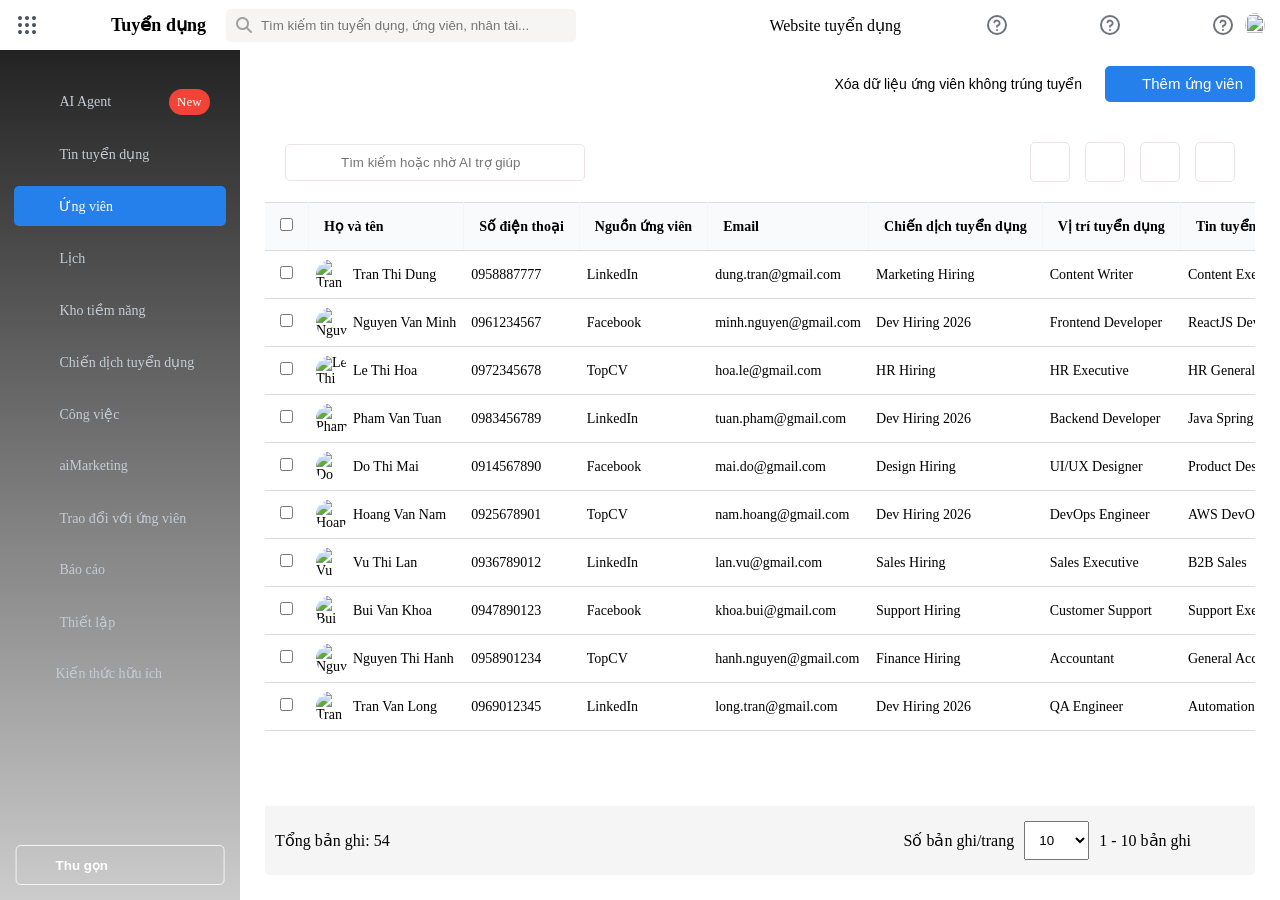
==== index.html @ 7d5caa88 "fix UI" ====
<!DOCTYPE html>
<html lang="vi">

<head>
  <meta charset="UTF-8">
  <meta name="viewport" content="width=device-width, initial-scale=1.0">
  <title>AMIS - Ứng viên</title>

  <link rel="stylesheet" href="https://cdnjs.cloudflare.com/ajax/libs/font-awesome/6.5.0/css/all.min.css">
  <link rel="stylesheet" href="./assets/css/style.css">
  <link rel="stylesheet" type="text/css" href="https://testcdnamisapp.misacdn.net/fonts/font.inter.css">
</head>

<body>

  <!-- HEADER -->
  <header class="header">
    <div class="header__left">
      <div class="header__menu-icon"></div>
      <div class="header__logo"></div>
      <div class="header__title"><b>Tuyển dụng</b></div>
      <div class="header__search">
        <input type="text" placeholder="Tìm kiếm tin tuyển dụng, ứng viên, nhân tài...">
      </div>
    </div>
    <div class="header__right">
      <div class="recruitment-page">
        <div class="recruitment-page__icon"></div>
        <div class="recruitment-page__text">Website tuyển dụng</div>
      </div>
      <div class="icon-header">
        <div class="header__notification icon-header"></div>
      </div>
      <div class="icon-header">
        <div class="header__store"></div>
      </div>
      <div class="icon-header">
        <div class="header__help icon-header"></div>
      </div>
       <div class="icon-header">
        <div class="header__notification icon-header"></div>
      </div>
      <div class="icon-header">
        <div class="header__store"></div>
      </div>
      <div class="icon-header">
        <div class="header__help icon-header"></div>
      </div>
       <div class="icon-header">
        <div class="header__notification icon-header"></div>
      </div>
      <div class="icon-header">
        <div class="header__store"></div>
      </div>
      <div class="icon-header">
        <div class="header__help icon-header"></div>
      </div>
      <div class="header__avatar">
        <img
          src="https://amisplatform.misacdn.net/APIS/PlatformAPI/api/Avatar/77b8feac-dfe5-4b47-b1ff-ac9a2eaced5a/LT0YJBOP.jpg?avatarID=03762a31-c8c5-45ae-887b-17bcdc47043b&width=64&height=64"
          alt="">
      </div>
    </div>
  </header>

  <!-- LAYOUT -->
  <section class="layout">

    <!-- SIDEBAR -->
    <aside class="layout__sidebar">
      <div class="sidebar__item">
        <div class="sidebar__container">
          <div class="sidebar__icon ai-agent"></div>
          <div class="sidebar-text ">AI Agent <span>New</span></div>
        </div>
      </div>
      <div class="sidebar__item">
        <div class="sidebar__container">
          <div class="sidebar__icon news-candidate"></div>
          <a href="news.html" class="sidebar-text">Tin tuyển dụng</a>
        </div>
      </div>
      <div class="sidebar__item">
        <div class="sidebar__container sidebar--acitve">
          <div class="sidebar__icon candidate"></div>
          <div class="sidebar-text ">Ứng viên</div>
        </div>
      </div>
      <div class="sidebar__item">
        <div class="sidebar__container">
          <div class="sidebar__icon calendar"></div>
          <div class="sidebar-text ">Lịch</div>
        </div>
      </div>
      <div class="sidebar__item">
        <div class="sidebar__container">
          <div class="sidebar__icon talent-pool"></div>
          <div class="sidebar-text ">Kho tiềm năng</div>
        </div>
      </div>
     
       <div class="sidebar__item">
        <div class="sidebar__container">
          <div class="sidebar__icon recruitment-campaign"></div>
          <div class="sidebar-text ">Chiến dịch tuyển dụng</div>
        </div>
      </div>
       <div class="sidebar__item">
        <div class="sidebar__container">
          <div class="sidebar__icon jobs"></div>
          <div class="sidebar-text ">Công việc</div>
        </div>
      </div>
       <div class="sidebar__item">
        <div class="sidebar__container">
          <div class="sidebar__icon ai-marketing"></div>
          <div class="sidebar-text ">aiMarketing</div>
        </div>
      </div>
       <div class="sidebar__item">
        <div class="sidebar__container ">
          <div class="sidebar__icon candidate-messages"></div>
          <div class="sidebar-text">Trao đổi với ứng viên</div>
        </div>
      </div>
       <div class="sidebar__item">
        <div class="sidebar__container">
          <div class="sidebar__icon reports"></div>
          <div class="sidebar-text ">Báo cáo</div>
        </div>
      </div>
       <div class="sidebar__item">
        <div class="sidebar__container">
          <div class="sidebar__icon settings"></div>
          <div class="sidebar-text ">Thiết lập</div>
        </div>
      </div>
       <div class="sidebar__item">
        <div class="sidebar__container">
          <div class="sidebar__icon knowledge-base"></div>
          <div class="sidebar-text ">Kiến thức hữu ích</div>
        </div>
      </div>

      <button class="sidebar__toggle">
        <span class="icon-toogle"></span>
        <span class="toggle-label">Thu gọn</span>
      </button>
    </aside>

    <!-- NỘI DUNG -->
    <main class="layout__content">
      <div class="title__header">
        <div class="title__left">Ứng viên</div>
        <div class="title__right">
          <button class="delete item-button">
            <div class="icon-delete"></div>
            Xóa dữ liệu ứng viên không trúng tuyển
          </button>
          <button class="add item-button add-candidates">
            <div class="icon-add"></div>
            Thêm ứng viên
          </button>
        </div>
      </div>

      <div class="content">
        <div class="selected_content display-none">
          <p class="selected-count"></p>
          <button class="unselect ">Bỏ chọn</button>
          <button class="send-email btn-selected">
            <div class="btn-selected__icon send-email__icon">

            </div>
            Gửi email
          </button>
          <button class="tag-manager btn-selected">
            <div class="btn-selected__icon tag-manager__icon">

            </div>
            Quản lý thẻ
          </button>
          <button class="create-job btn-selected">
            <div class="btn-selected__icon create-job__icon">

            </div>
            Tạo công việc
          </button>
                <div id="delete-selected" class="btn-selected">Xóa ứng viên đã chọn</div>




        </div>
        <div class="content__nav">

          <div class="content__search">
              <div class="icon-search-ami">
            </div>
            <input id="input-search" type="text" placeholder="Tìm kiếm hoặc nhờ AI trợ giúp">
          </div>

          <div class="content__feature">
            <div class="filter">
              <div class="icon"></div>
            </div>
            <div class="filter">
              <div class="icon"></div>
            </div>
            <div class="filter">
              <div class="icon"></div>
            </div>
            <div class="filter">
              <div class="icon"></div>
            </div>
          </div>
        </div>

        <div class="content_body">
          <div class="table-wrapper">
            <table class="candidate-table">
              <thead>
                <tr>
                  <th class="checkbox"><input id="checked-all" type="checkbox"></th>
                  <th>Họ và tên</th>
                  <th>Số điện thoại</th>
                  <th>Nguồn ứng viên</th>
                  <th>Email</th>
                  <th>Chiến dịch tuyển dụng</th>
                  <th>Vị trí tuyển dụng</th>
                  <th>Tin tuyển dụng</th>
                  <th>Vòng tuyển dụng</th>
                  <th>Đánh giá</th>
                  <th>Quốc gia</th>
                  <th>Tỉnh / Thành phố</th>
                  <th>Phường / Xã</th>
                  <th></th>
                </tr>
              </thead>
              <tbody>
                
              </tbody>
            </table>
          </div>
        </div>

        <div class="foot-table">
          <div class="total-record"></div>
          <div class="total-page">
            Số bản ghi/trang
            <select id="select_page_size">
              <option value="5">5</option>
              <option value="10" selected>10</option>
              <option value="15">15</option>
              <option value="25">25</option>
              <option value="50">50</option>
              <option value="100">100</option>
            </select>
            <div class="desc index-record"></div>
            <div class="prev-next">
              <button class="prev"></button>
              <button class="next"></button>
            </div>
          </div>
        </div>
      </div>
    </main>
  </section>

  <!-- MODAL THÊM ỨNG VIÊN -->
  <div class="form" id="form__add">
    <div class="form__bg"></div>
    <div class="form__container">
      <div class="form__header">
        <div class="form__header__title">Thêm ứng viên</div>
        <div class="mi__icon">
          <div class="mi__icon__close"></div>
        </div>
      </div>

      <div class="form__content">
        <div class="form__content__file">
          <div class="form__content__text">
            <div class="form__content__file__title">Kéo thả hoặc bấm vào đây để tải CV lên</div>
            <div class="form__content__file__note">
              Chấp nhận file .doc, .docx, .pdf, .jpg, .jpeg, .png
              <span>(Dung lượng &lt; 15 Mb)</span>
            </div>
          </div>
        </div>

        <div class="form__content__infor">
          <div class="form__content_avatar">
            <div class="form__content_img">Ảnh
            </div>
          </div>
          <div class="form__infor__user">
            <div class="ms__row">
              <label class="ms__label">Họ và tên <span class="ms__require">*</span></label>
              <div class="ms__input"><input id="input-fullName" type="text" placeholder="Nhập họ và tên"></div>
            </div>
            <div class="ms__row ms__flex">
              <div>
                <label class="ms__label">Ngày sinh <span class="ms__require">*</span></label>
                <div class="ms__input"><input id="input-dob" type="date"></div>
              </div>
              <div>
                <label class="ms__label">Giới tính <span class="ms__require">*</span></label>
                <div class="ms__input">
                  <select id="input-gender">
                    <option value="">Chọn giới tính</option>
                    <option value="male">Nam</option>
                    <option value="female">Nữ</option>
                    <option value="other">Khác</option>
                  </select>
                </div>
              </div>
            </div>
            <div class="ms__row">
              <label class="ms__label">Khu vực <span class="ms__require">*</span></label>
              <div class="ms__input"><input id="input-area" type="text"></div>
            </div>
            <div class="ms__row ms__flex">
              <div>
                <label class="ms__label">Số điện thoại</label>
                <div class="ms__input"><input id="input-phone" type="text" placeholder="Nhập số điện thoại"></div>
              </div>
              <div>
                <label class="ms__label">Email</label>
                <div class="ms__input"><input id="input-email" type="email" placeholder="Nhập email"></div>
              </div>
            </div>
            <div class="ms__row">
              <label class="ms__label">Quốc gia <span class="ms__require">*</span></label>
              <div class="ms__input"><input id="input-country" type="text" placeholder="Nhập quốc gia"></div>
            </div>
            <div class="ms__row">
              <label class="ms__label">Tỉnh / Thành phố <span class="ms__require">*</span></label>
              <div class="ms__input"><select id="input-province">
                  <option value="Hà Nội">Hà Nội</option>
                  <option value="TP.HCM">TP.HCM</option>
                  <option value="Đà Nẵng">Đà Nẵng</option>
                  <option value="Hải Phòng">Hải Phòng</option>
                </select></div>
            </div>
            <div class="ms__row">
              <label class="ms__label">Phường / Xã <span class="ms__require">*</span></label>
              <div class="ms__input"><select id="input-ward">
                  <option value="1">Xã 1</option>
                  <option value="2">Xã 2</option>
                  <option value="3">Xã 3</option>
                  <option value="4">Xã 4</option>
                  <option value="5">Xã 5</option>
                  <option value="6">Xã 6</option>
                  <option value="7">Xã 7</option>
                  <option value="8">Xã 8</option>
                </select></div>
            </div>
            <div class="ms__row">
              <label class="ms__label">Địa chỉ <span class="ms__require">*</span></label>
              <div class="ms__input"><input type="text" id="input-address" placeholder="Nhập địa chỉ"></div>
            </div>

            <div class="form__section">
              <div class="form__section__title">HỌC VẤN</div>
              <div class="ms__row ms__flex">
                <div><label class="ms__label">Trình độ đào tạo</label></div>
                <div>
                  <div class="ms__input"><input id="input-educationLevel" type="text"
                      placeholder="Nhập trình độ đào tạo"></div>
                </div>
              </div>
              <div class="ms__row ms__flex">
                <div><label class="ms__label">Nơi đào tạo</label></div>
                <div>
                  <div class="ms__input"><input id="input-educationPlace" type="text" placeholder="Nhập nơi đào tạo">
                  </div>
                </div>
              </div>
              <div class="ms__row ms__flex">
                <div><label class="ms__label">Chuyên ngành</label></div>
                <div>
                  <div class="ms__input"><input id="input-major" type="text" placeholder="Nhập chuyên ngành"></div>
                </div>
              </div>
              <div class="form__add">+ Thêm học vấn</div>
            </div>

            <div class="ms__row ms__flex">
              <div>
                <label class="ms__label">Ngày ứng tuyển <span class="ms__require">*</span></label>
                <div class="ms__input"><input id="input-applicationDate" type="date" value="2026-03-05"></div>
              </div>
              <div>
                <label class="ms__label">Nguồn ứng viên</label>
                <div class="ms__input">
                  <select id="input-candidate-source">
                    <option value="" selected disabled>Chọn nguồn ứng viên</option>
                    <option value="1">Facebook</option>
                    <option value="2">TopCV</option>
                    <option value="3">LinkedIn</option>
                  </select>
                </div>
              </div>
            </div>
            <div class="ms__row ms__flex">
              <div>
                <label class="ms__label">Nhân sự khai thác</label>
                <div class="ms__input"><select id="input-recruiter">
                    <option value="" selected disabled>Chọn nhân sự khai thác</option>
                    <option value="1">Đinh Nga QTHT</option>
                    <option value="2">Le Linh HR</option>
                    <option value="3">Tung Duong QTHT</option>
                    <option value="4">Khanh Huyen HR</option>
                  </select></div>
              </div>
              <div>
                <label class="ms__label">Cộng tác viên</label>
                <div class="ms__input">
                  <select id="input-collaborator">
                    <option value="" selected disabled>Chọn cộng tác viên</option>
                    <option value="1">CTV 1</option>
                    <option value="2">CTV 2</option>
                    <option value="3">CTV 3</option>
                  </select>
                </div>
              </div>
            </div>
            <div class="ms__row">
              <label class="ms__label">Nơi làm việc gần đây</label>
              <div class="ms__input"><input id="input-recentWorkplace" type="text"
                  placeholder="Nhập nơi làm việc gần đây"></div>
            </div>
          </div>
        </div>
      </div>

      <div class="form__footer">
        <button class="form__footer__btn--cancel">Huỷ</button>
        <button class="form__footer__btn--save">Lưu</button>
      </div>
    </div>
  </div>

  <!-- import thư viện toast thông báo -->
  <script src="https://unpkg.com/toaster-ui@1.1.5/dist/main.js"></script>

  <!-- import file hằng số cấu hình  -->
   <script src="./js/constants/config.js"></script>

  <!-- import data  -->
  <script src="./commons/datas/candidate-data.js"></script>

  <!-- import modules  -->
  <script src="./js/modules/storage.js"></script>
  <script src="./js/modules/pagination.js"></script>
  <script src="./js/modules/candidateRenderer.js"></script>
  <script src="./js/modules/candidatesForm.js"></script>

  <!-- import page  -->
  <script src="./js/page/employees.js"></script>
  <script src="./js/main.js"></script>

</body>

</html>
---- assets/css/style.css ----
@import url("./reset.css");
@import url("./common.css");
@import url("./layout.css");

@import url("./page/employee.css");
@import url("./page/form.css");
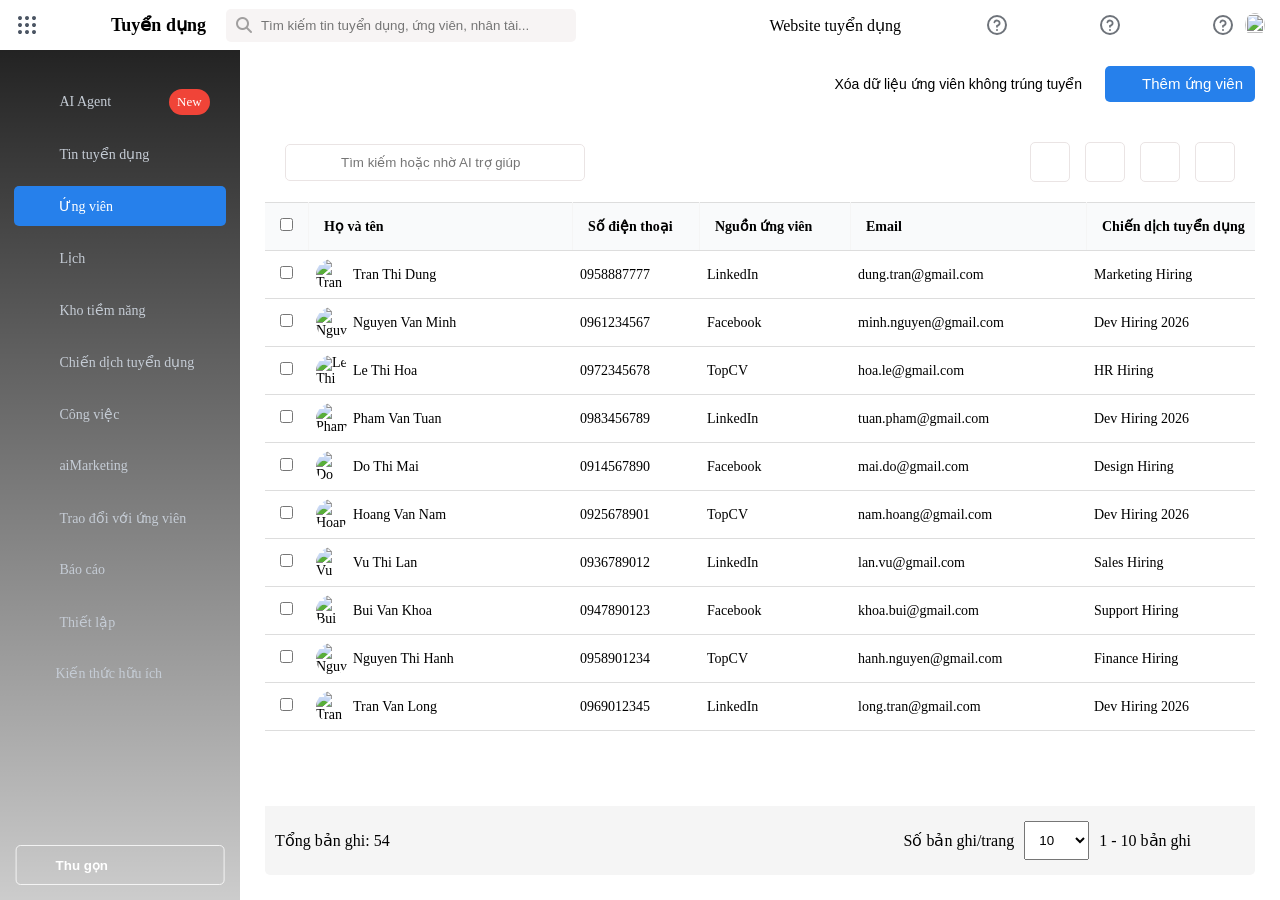
==== commit b1b524ca: "a" ====
--- a/index.html
+++ b/index.html
@@ -37,7 +37,7 @@
       <div class="icon-header">
         <div class="header__help icon-header"></div>
       </div>
-       <div class="icon-header">
+      <div class="icon-header">
         <div class="header__notification icon-header"></div>
       </div>
       <div class="icon-header">
@@ -46,7 +46,7 @@
       <div class="icon-header">
         <div class="header__help icon-header"></div>
       </div>
-       <div class="icon-header">
+      <div class="icon-header">
         <div class="header__notification icon-header"></div>
       </div>
       <div class="icon-header">
@@ -98,44 +98,44 @@
           <div class="sidebar-text ">Kho tiềm năng</div>
         </div>
       </div>
-     
-       <div class="sidebar__item">
+
+      <div class="sidebar__item">
         <div class="sidebar__container">
           <div class="sidebar__icon recruitment-campaign"></div>
           <div class="sidebar-text ">Chiến dịch tuyển dụng</div>
         </div>
       </div>
-       <div class="sidebar__item">
+      <div class="sidebar__item">
         <div class="sidebar__container">
           <div class="sidebar__icon jobs"></div>
           <div class="sidebar-text ">Công việc</div>
         </div>
       </div>
-       <div class="sidebar__item">
+      <div class="sidebar__item">
         <div class="sidebar__container">
           <div class="sidebar__icon ai-marketing"></div>
           <div class="sidebar-text ">aiMarketing</div>
         </div>
       </div>
-       <div class="sidebar__item">
+      <div class="sidebar__item">
         <div class="sidebar__container ">
           <div class="sidebar__icon candidate-messages"></div>
           <div class="sidebar-text">Trao đổi với ứng viên</div>
         </div>
       </div>
-       <div class="sidebar__item">
+      <div class="sidebar__item">
         <div class="sidebar__container">
           <div class="sidebar__icon reports"></div>
           <div class="sidebar-text ">Báo cáo</div>
         </div>
       </div>
-       <div class="sidebar__item">
+      <div class="sidebar__item">
         <div class="sidebar__container">
           <div class="sidebar__icon settings"></div>
           <div class="sidebar-text ">Thiết lập</div>
         </div>
       </div>
-       <div class="sidebar__item">
+      <div class="sidebar__item">
         <div class="sidebar__container">
           <div class="sidebar__icon knowledge-base"></div>
           <div class="sidebar-text ">Kiến thức hữu ích</div>
@@ -174,6 +174,7 @@
             </div>
             Gửi email
           </button>
+
           <button class="tag-manager btn-selected">
             <div class="btn-selected__icon tag-manager__icon">
 
@@ -186,7 +187,51 @@
             </div>
             Tạo công việc
           </button>
-                <div id="delete-selected" class="btn-selected">Xóa ứng viên đã chọn</div>
+
+          <button>
+            <div class="">
+
+            </div>
+            Thêm vào chiến dịch
+          </button>
+
+           <button>
+            <div class="">
+
+            </div>
+            Chuyển vào kho tiềm năng
+          </button>
+
+          <button>
+            <div class="">
+
+            </div>
+            Chuyển đến tin khác
+          </button>
+
+          <button>
+            <div class="">
+
+            </div>
+            Cập nhật hàng loạt
+          </button>
+
+          <button>
+            <div class="">
+
+            </div>
+           Tải xuống CV
+          </button>
+
+          <button>
+            <div class="">
+
+            </div>
+            Xuất khẩu
+          </button>
+
+          <div id="delete-selected" class="btn-selected">Xóa ứng viên đã chọn</div>
+
 
 
 
@@ -195,7 +240,7 @@
         <div class="content__nav">
 
           <div class="content__search">
-              <div class="icon-search-ami">
+            <div class="icon-search-ami">
             </div>
             <input id="input-search" type="text" placeholder="Tìm kiếm hoặc nhờ AI trợ giúp">
           </div>
@@ -222,15 +267,15 @@
               <thead>
                 <tr>
                   <th class="checkbox"><input id="checked-all" type="checkbox"></th>
-                  <th>Họ và tên</th>
-                  <th>Số điện thoại</th>
-                  <th>Nguồn ứng viên</th>
-                  <th>Email</th>
-                  <th>Chiến dịch tuyển dụng</th>
-                  <th>Vị trí tuyển dụng</th>
-                  <th>Tin tuyển dụng</th>
-                  <th>Vòng tuyển dụng</th>
-                  <th>Đánh giá</th>
+                  <th class="td_fullName">Họ và tên</th>
+                  <th class="td_phone">Số điện thoại</th>
+                  <th class="td_candidate-source">Nguồn ứng viên</th>
+                  <th class="td_email">Email</th>
+                  <th class="td_recruitment-campaign">Chiến dịch tuyển dụng</th>
+                  <th class="td_position">Vị trí tuyển dụng</th>
+                  <th class="td_job-posting">Tin tuyển dụng</th>
+                  <th class="td_recruitment-stage">Vòng tuyển dụng</th>
+                  <th class="td_evaluation">Đánh giá</th>
                   <th>Quốc gia</th>
                   <th>Tỉnh / Thành phố</th>
                   <th>Phường / Xã</th>
@@ -238,7 +283,7 @@
                 </tr>
               </thead>
               <tbody>
-                
+
               </tbody>
             </table>
           </div>
@@ -446,7 +491,7 @@
   <script src="https://unpkg.com/toaster-ui@1.1.5/dist/main.js"></script>
 
   <!-- import file hằng số cấu hình  -->
-   <script src="./js/constants/config.js"></script>
+  <script src="./js/constants/config.js"></script>
 
   <!-- import data  -->
   <script src="./commons/datas/candidate-data.js"></script>
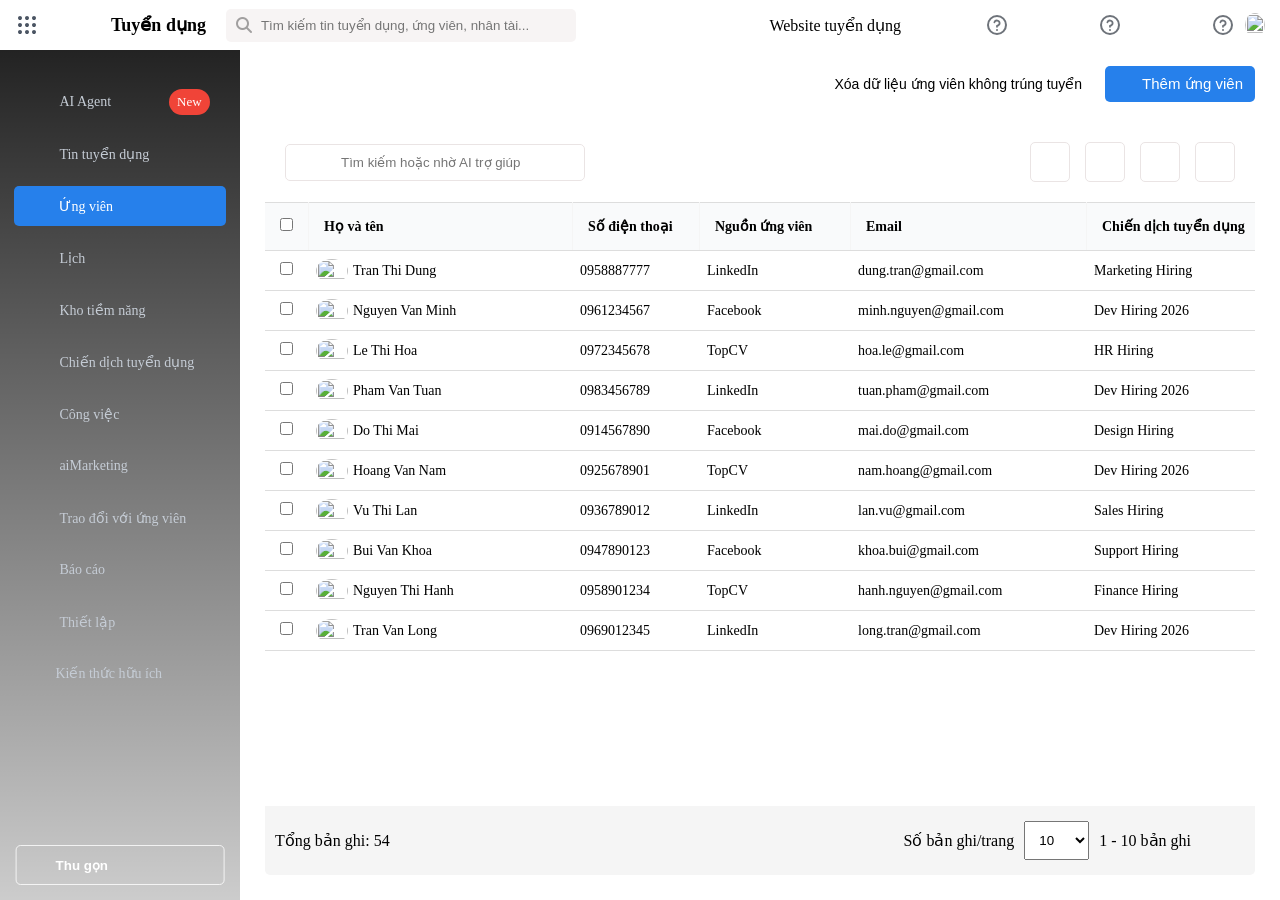
==== commit 829c44b7: "xu li avatar" ====
--- a/index.html
+++ b/index.html
@@ -167,75 +167,17 @@
       <div class="content">
         <div class="selected_content display-none">
           <p class="selected-count"></p>
-          <button class="unselect ">Bỏ chọn</button>
-          <button class="send-email btn-selected">
-            <div class="btn-selected__icon send-email__icon">
-
-            </div>
-            Gửi email
-          </button>
-
-          <button class="tag-manager btn-selected">
-            <div class="btn-selected__icon tag-manager__icon">
-
-            </div>
-            Quản lý thẻ
-          </button>
-          <button class="create-job btn-selected">
-            <div class="btn-selected__icon create-job__icon">
-
-            </div>
-            Tạo công việc
-          </button>
-
-          <button>
-            <div class="">
-
-            </div>
-            Thêm vào chiến dịch
-          </button>
-
-           <button>
-            <div class="">
-
-            </div>
-            Chuyển vào kho tiềm năng
-          </button>
-
-          <button>
-            <div class="">
-
-            </div>
-            Chuyển đến tin khác
-          </button>
-
-          <button>
-            <div class="">
-
-            </div>
-            Cập nhật hàng loạt
-          </button>
-
-          <button>
-            <div class="">
-
-            </div>
-           Tải xuống CV
-          </button>
-
-          <button>
-            <div class="">
-
-            </div>
-            Xuất khẩu
-          </button>
-
-          <div id="delete-selected" class="btn-selected">Xóa ứng viên đã chọn</div>
-
-
-
-
-
+          <button class="unselect">Bỏ chọn</button>
+
+          <div class="overflow-menu" id="overflow-menu">
+            <div class="overflow-menu__visible" id="overflow-visible"></div>
+            <div class="overflow-menu__more-btn" id="overflow-more" style="display:none">
+              <button class="overflow-menu__trigger">
+                <!-- Thêm <span class="chevron">▼</span> -->
+              </button>
+              <div class="overflow-menu__dropdown" id="overflow-dropdown"></div>
+            </div>
+          </div>
         </div>
         <div class="content__nav">
 
@@ -336,8 +278,20 @@
 
         <div class="form__content__infor">
           <div class="form__content_avatar">
-            <div class="form__content_img">Ảnh
-            </div>
+            <div class="avatar-upload-wrapper" id="avatar-upload-wrapper" title="Bấm để chọn ảnh đại diện">
+              <div class="form__content_img" id="avatar-preview-box">
+                <span style="font-size:12px;color:#9ca3af;">Ảnh</span>
+              </div>
+              <div class="avatar-upload-overlay">
+                <i class="fa-solid fa-camera overlay-icon"></i>
+                <span class="overlay-text">Đổi ảnh</span>
+              </div>
+              <button class="avatar-remove-btn" id="avatar-remove-btn" type="button" title="Xóa ảnh">
+                <i class="fa-solid fa-xmark"></i>
+              </button>
+            </div>
+            <input type="file" id="avatar-upload-input" class="avatar-upload-input"
+              accept="image/jpeg,image/png,image/gif,image/webp">
           </div>
           <div class="form__infor__user">
             <div class="ms__row">
@@ -451,13 +405,15 @@
             <div class="ms__row ms__flex">
               <div>
                 <label class="ms__label">Nhân sự khai thác</label>
-                <div class="ms__input"><select id="input-recruiter">
+                <div class="ms__input">
+                  <select id="input-recruiter">
                     <option value="" selected disabled>Chọn nhân sự khai thác</option>
                     <option value="1">Đinh Nga QTHT</option>
                     <option value="2">Le Linh HR</option>
                     <option value="3">Tung Duong QTHT</option>
                     <option value="4">Khanh Huyen HR</option>
-                  </select></div>
+                  </select>
+                </div>
               </div>
               <div>
                 <label class="ms__label">Cộng tác viên</label>
@@ -501,6 +457,8 @@
   <script src="./js/modules/pagination.js"></script>
   <script src="./js/modules/candidateRenderer.js"></script>
   <script src="./js/modules/candidatesForm.js"></script>
+  <script src="./js/modules/overflowMenu.js"></script>
+
 
   <!-- import page  -->
   <script src="./js/page/employees.js"></script>
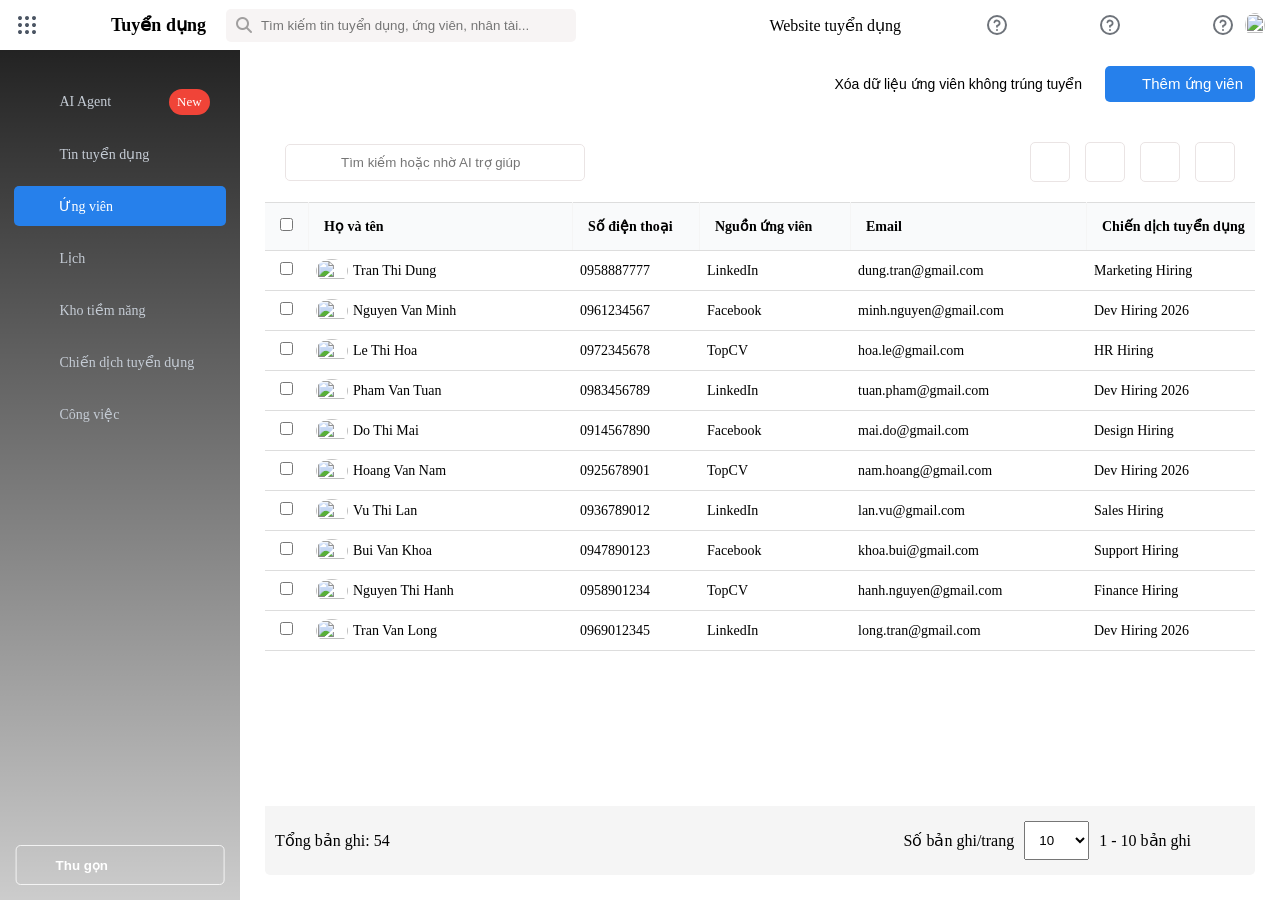
==== commit 2e60deec: "a" ====
--- a/index.html
+++ b/index.html
@@ -111,13 +111,13 @@
           <div class="sidebar-text ">Công việc</div>
         </div>
       </div>
-      <div class="sidebar__item">
+      <!-- <div class="sidebar__item">
         <div class="sidebar__container">
           <div class="sidebar__icon ai-marketing"></div>
           <div class="sidebar-text ">aiMarketing</div>
         </div>
-      </div>
-      <div class="sidebar__item">
+      </div> -->
+      <!-- <div class="sidebar__item">
         <div class="sidebar__container ">
           <div class="sidebar__icon candidate-messages"></div>
           <div class="sidebar-text">Trao đổi với ứng viên</div>
@@ -140,7 +140,7 @@
           <div class="sidebar__icon knowledge-base"></div>
           <div class="sidebar-text ">Kiến thức hữu ích</div>
         </div>
-      </div>
+      </div> -->
 
       <button class="sidebar__toggle">
         <span class="icon-toogle"></span>
@@ -173,7 +173,6 @@
             <div class="overflow-menu__visible" id="overflow-visible"></div>
             <div class="overflow-menu__more-btn" id="overflow-more" style="display:none">
               <button class="overflow-menu__trigger">
-                <!-- Thêm <span class="chevron">▼</span> -->
               </button>
               <div class="overflow-menu__dropdown" id="overflow-dropdown"></div>
             </div>
@@ -266,14 +265,28 @@
       </div>
 
       <div class="form__content">
-        <div class="form__content__file">
-          <div class="form__content__text">
+        <div class="form__content__file" id="cv-upload-zone">
+          <div class="upload-prompt">
             <div class="form__content__file__title">Kéo thả hoặc bấm vào đây để tải CV lên</div>
             <div class="form__content__file__note">
               Chấp nhận file .doc, .docx, .pdf, .jpg, .jpeg, .png
               <span>(Dung lượng &lt; 15 Mb)</span>
             </div>
           </div>
+          <div class="cv-uploaded-info">
+            <div class="cv-uploaded-title">
+               <div class="cv-file-icon">
+              <i id="cv-uploaded-icon" class="fa-solid fa-file-pdf" style="font-size:16px;"></i>
+            </div>
+            <div class="cv-info-text">
+              <div class="cv-info-name" id="cv-uploaded-name"></div>
+              <div class="cv-info-size" id="cv-uploaded-size"></div>
+            </div>
+            </div>
+      <button class="cv-reupload-btn" id="cv-reupload-btn">Tải CV khác</button>
+
+          </div>
+          <input type="file" id="cv-upload-input" accept=".doc,.docx,.pdf,.jpg,.jpeg,.png">
         </div>
 
         <div class="form__content__infor">
